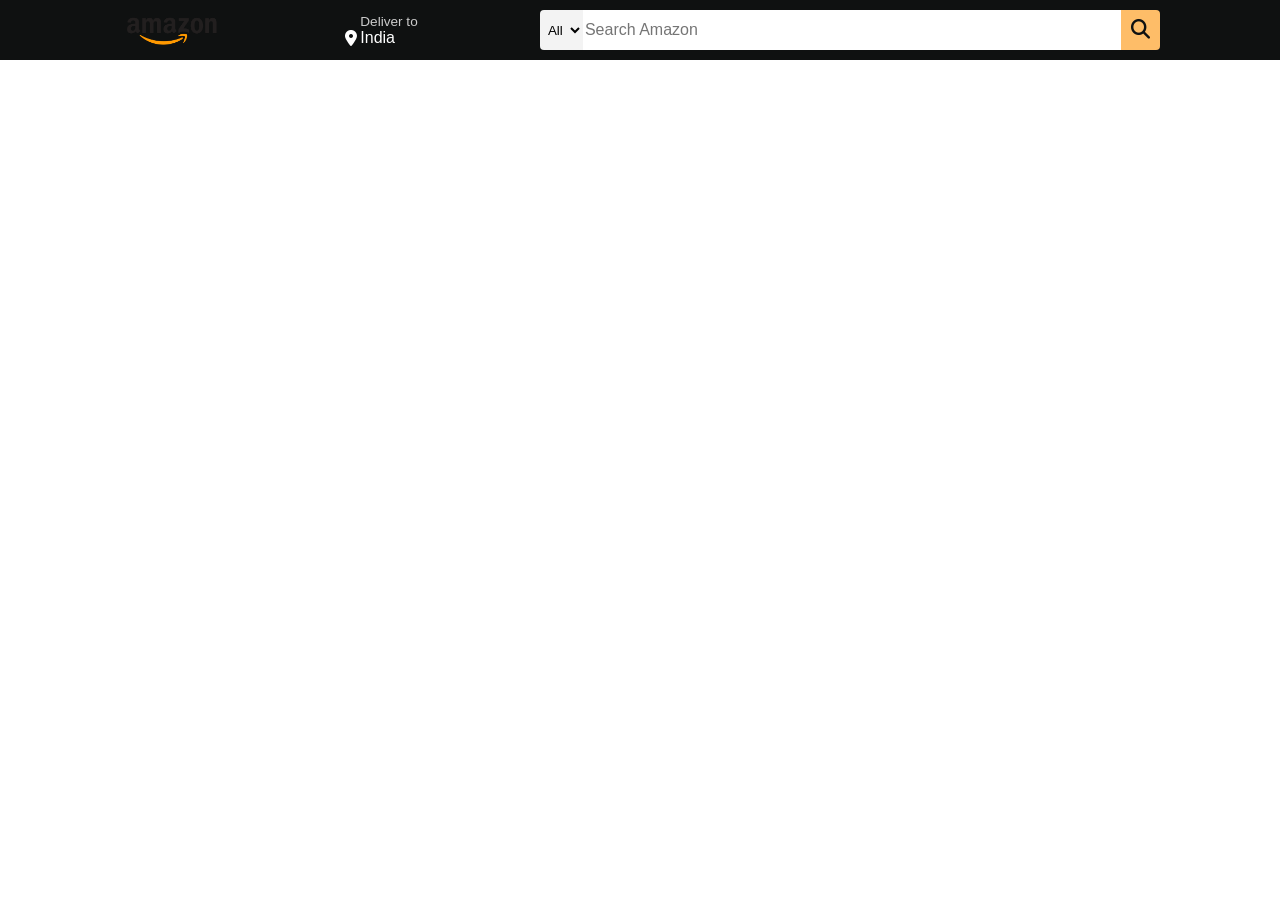
==== AmazonClone.html @ 043fe300 "Design Amazon navigation bar" ====
<!DOCTYPE html>
<html lang="en">
<head>
    <meta charset="UTF-8">
    <meta name="viewport" content="width=device-width, initial-scale=1.0">
    <title>Document</title>
    <link rel="stylesheet" href="https://cdnjs.cloudflare.com/ajax/libs/font-awesome/6.6.0/css/all.min.css">
    <link rel="stylesheet" href="AmazonCloneStyle.css">
</head>
<body>
    <header>
        <div class="navbar">
            <div class="nav-logo border">
                <div class="logo">

                </div>
            </div>
            <div class="nav-address border">
                <p class="add-first">Deliver to</p>
                <div class="add-icon">
                    <i class="fa-solid fa-location-dot"></i>
                    <p class="add-sec">India</p>
                </div>
            </div>
            <div class="nav-search border">
                <select class="search-select">
                    <option>All</option>
                </select>
                <input placeholder="Search Amazon" class="search-input">
                <div class="search-icon">
                    <i class="fa-solid fa-magnifying-glass"></i>
                </div>
            </div>
        </div>
    </header>
</body>
</html>
---- AmazonCloneStyle.css ----
*{
    margin: 0;
    font-family: Arial;
    border: border-box;

}
.navbar{
    height: 60px;
    background-color: #0f1111;
    color: white;
    display: flex;
    align-items: center;
    justify-content: space-evenly;
}
.nav-logo{
   height: 50px;
   width: 100px;
}
.logo{
    background-image: url(logo.png);
    background-size: cover;
    height: 50px;
    width: 100%;
}
.border{
    border: 2px solid transparent;

}
.border:hover{
    border: 2px solid white;
}
/* box 2 */
.add-first{
    color: #cccccc;
    font-size: 0.85rem;
    margin-left: 18px;
}
.add-sec{
    font-size: 1rem;
    margin-left: 3px;
}
.add-icon{
    display:flex;
    align-items: center;
    margin-left: 3px;
}
.nav-search{
    display: flex;
    justify-content: space-evenly;
    width: 620px;
    height: 40px;
    border-radius: 4px;
}
.search-select{
    background-color: #f3f3f3;
    width: 50px;
    text-align: center;
    border-top-left-radius: 4px;
    border-bottom-left-radius: 4px;
    border: none;
}
.search-input{
    width: 100%;
    font-size: 1rem;
    border: none;
}
.search-icon{
    width: 45px;
    display:flex;
    justify-content: center;
    align-items: center;
    font-size: 1.2rem;
    background-color: #febd68;
    border-top-right-radius: 4px;
    border-bottom-right-radius: 4px;
    color: #0f1111;
}
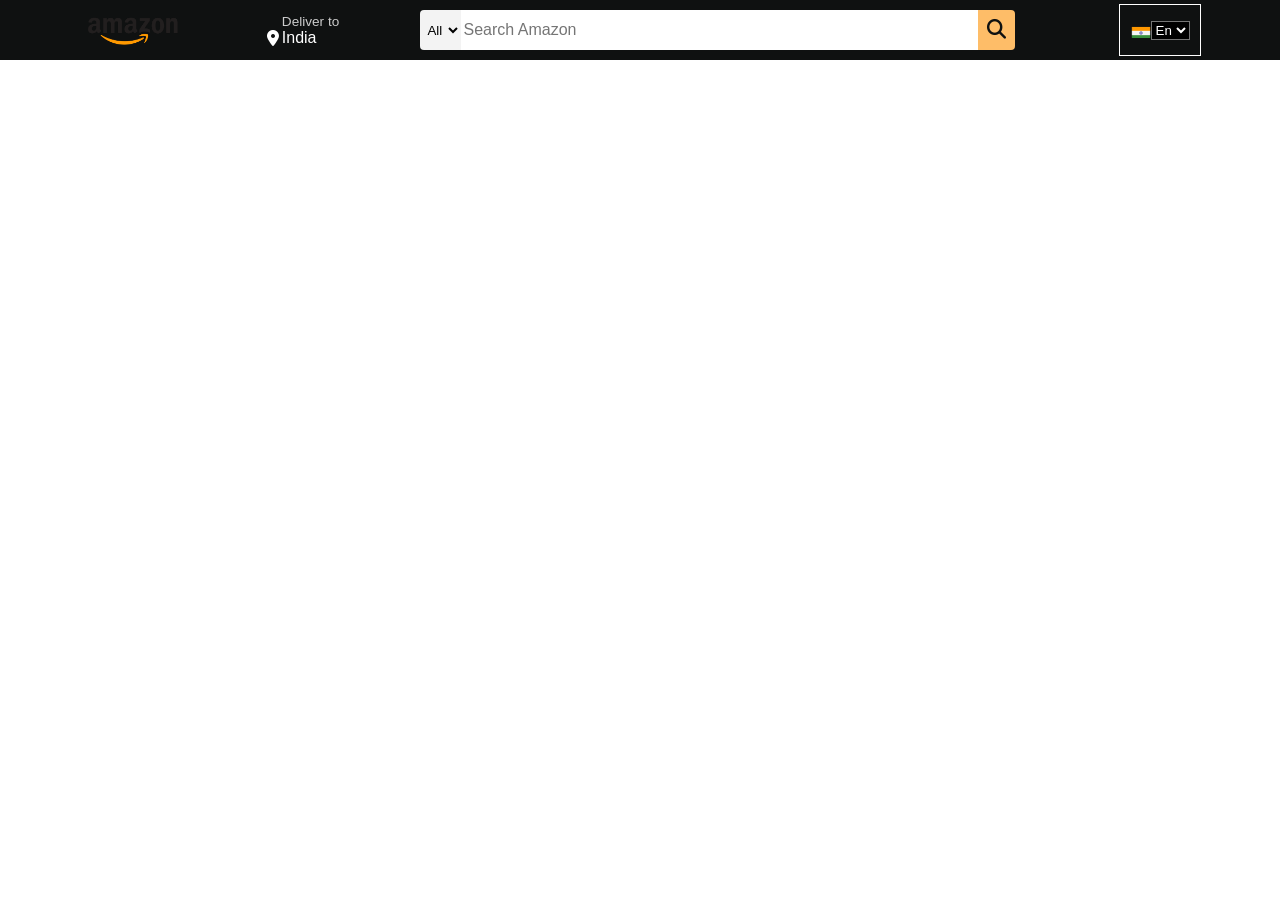
==== commit ed7bea07: "Add flag and lang" ====
--- a/AmazonClone.html
+++ b/AmazonClone.html
@@ -6,6 +6,7 @@
     <title>Document</title>
     <link rel="stylesheet" href="https://cdnjs.cloudflare.com/ajax/libs/font-awesome/6.6.0/css/all.min.css">
     <link rel="stylesheet" href="AmazonCloneStyle.css">
+    <title>Amzon</title>
 </head>
 <body>
     <header>
@@ -22,7 +23,7 @@
                     <p class="add-sec">India</p>
                 </div>
             </div>
-            <div class="nav-search border">
+            <div class="nav-search">
                 <select class="search-select">
                     <option>All</option>
                 </select>
@@ -31,6 +32,15 @@
                     <i class="fa-solid fa-magnifying-glass"></i>
                 </div>
             </div>
+            <div class="nav-flag border">
+                <div class="flag">
+
+                </div>
+                <select class="lang-select">
+                    <option>En</option>
+                </select>
+            </div>
+
         </div>
     </header>
 </body>
--- a/AmazonCloneStyle.css
+++ b/AmazonCloneStyle.css
@@ -74,4 +74,23 @@
     border-top-right-radius: 4px;
     border-bottom-right-radius: 4px;
     color: #0f1111;
+    margin-right: 25px;
+}
+.nav-flag{
+    display: flex;
+    height: 50px;
+    width: 80px;
+    align-items: center;
+    justify-content: center;
+    border:1px white solid;
+}
+.flag{
+    background-image: url(flag.png);
+    background-size: cover;
+    width: 20px;
+    height: 15px;
+}
+.lang-select{
+    background-color: black;
+    color: white;
 }
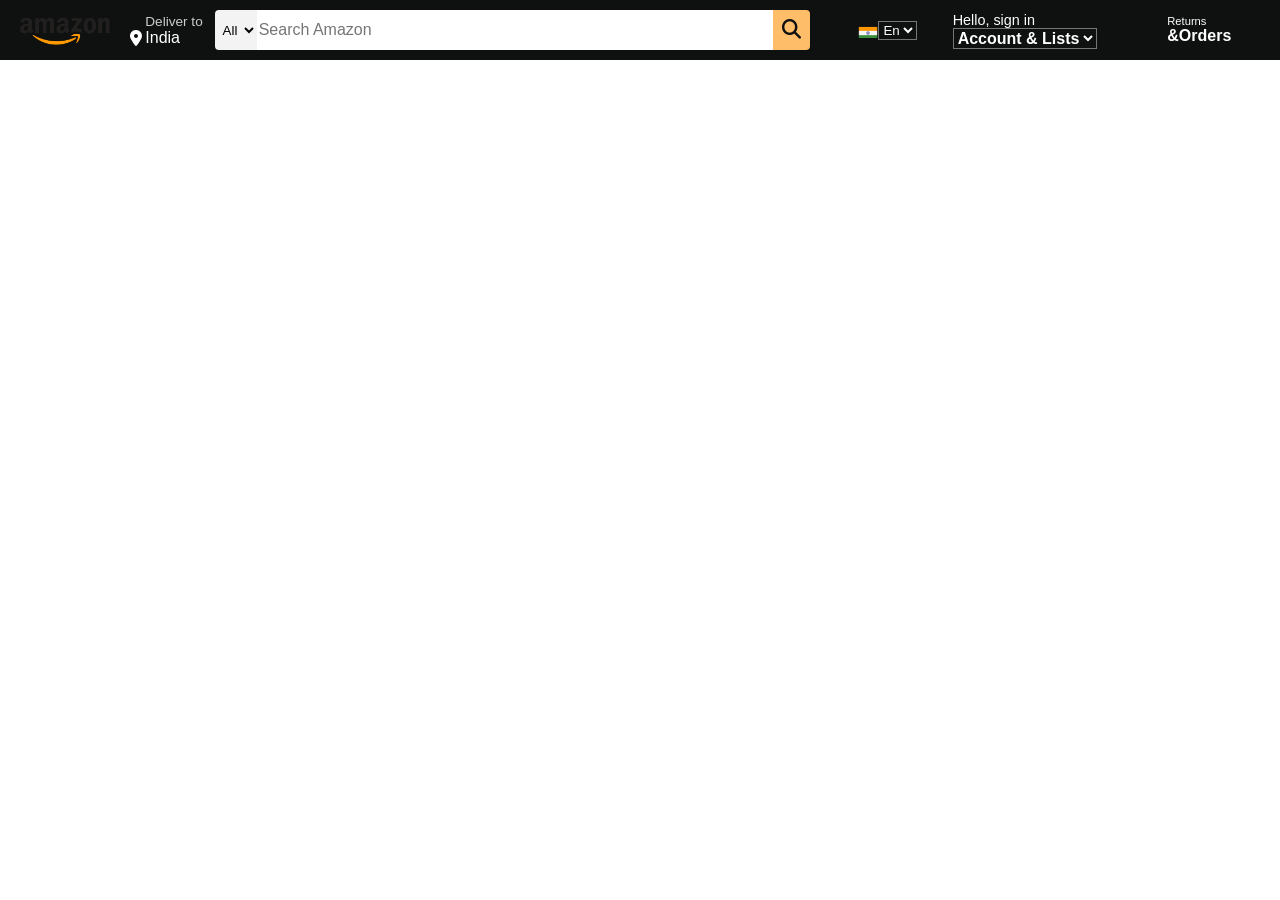
==== commit 566a9678: "add account and order section" ====
--- a/AmazonClone.html
+++ b/AmazonClone.html
@@ -40,7 +40,22 @@
                     <option>En</option>
                 </select>
             </div>
-
+            <div class="nav-signin border">
+                <div class="signin">
+                    <p><span>Hello, sign in</span></p>
+                </div>
+                <select class="account-select">
+                    <option>Account & Lists</option>
+                </select>
+            </div>
+            <div class="nav-return border">
+                <div class="return">
+                    <p>Returns</p>
+                </div>
+                <div class="order">
+                    <p>&Orders</p>
+                </div>
+            </div>
         </div>
     </header>
 </body>
--- a/AmazonCloneStyle.css
+++ b/AmazonCloneStyle.css
@@ -76,13 +76,15 @@
     color: #0f1111;
     margin-right: 25px;
 }
+.nav-search :hover{
+    border: 2px solid orange;
+}
 .nav-flag{
     display: flex;
     height: 50px;
     width: 80px;
     align-items: center;
     justify-content: center;
-    border:1px white solid;
 }
 .flag{
     background-image: url(flag.png);
@@ -91,6 +93,43 @@
     height: 15px;
 }
 .lang-select{
-    background-color: black;
+    background-color: #0f1111;
     color: white;
+}
+.nav-signin{
+    height: 50px;
+    width: 180px;
+    align-items: center;
+    justify-content: center;
+    margin-left: 10px;
+    margin-right: 10px;
+}
+.nav-signin{
+    justify-content: center;
+    align-content: center;
+}
+.signin{
+  font-size: 0.90rem;
+}
+.account-select{
+    background-color: #0f1111;
+    color: white;
+   font-size: 1rem;
+   font-weight: 700;
+}
+.nav-return{
+    justify-content: center;
+    align-content: center;
+    margin-left: 10px;
+    margin-right: 10px;
+    height: 50px;
+    width: 90px;
+}
+.return{
+    font-size: 0.70rem;
+}
+.order{
+    font-size: 1rem;
+    display: flex;
+    font-weight: 700;
 }
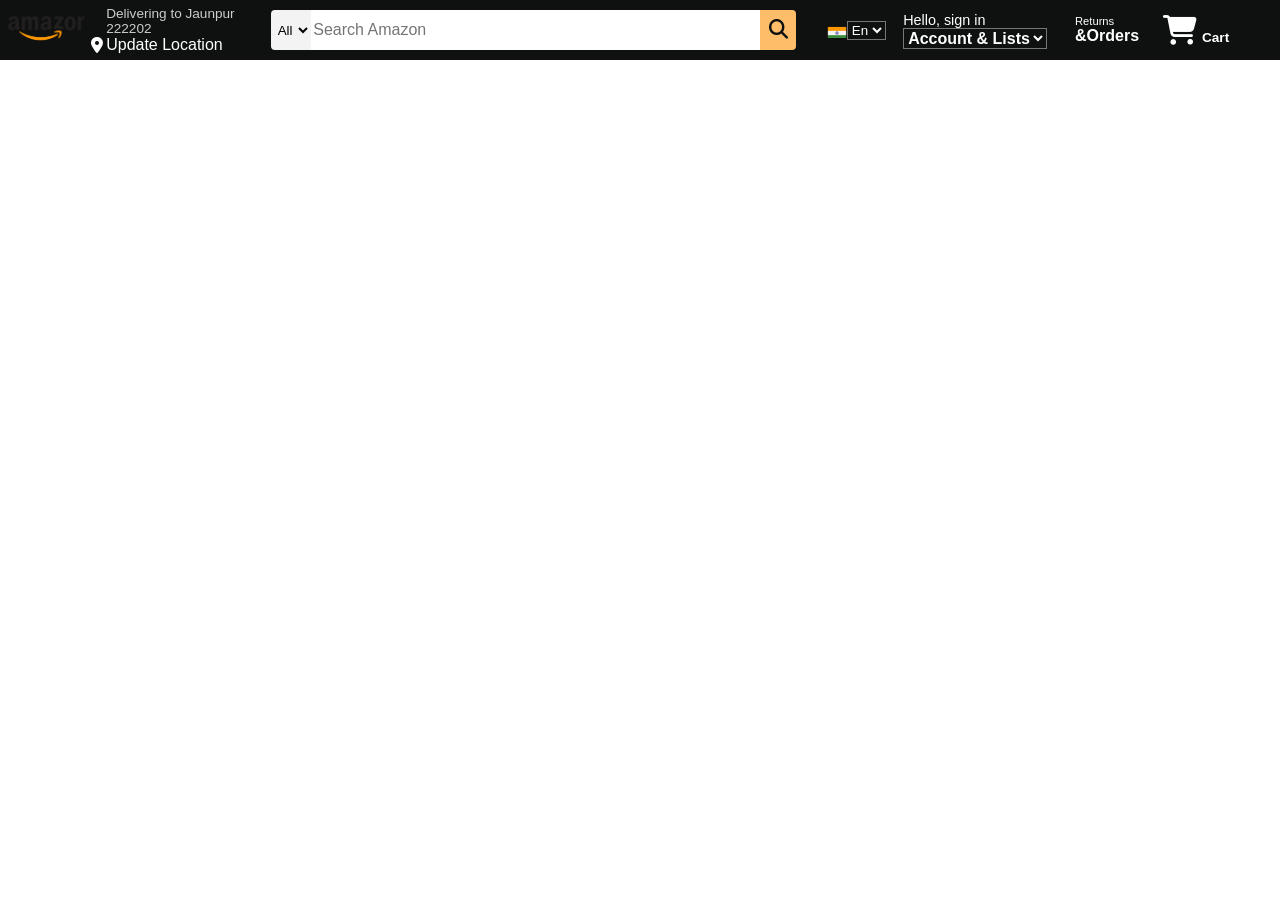
==== commit 5c313c14: "Add Cart section" ====
--- a/AmazonClone.html
+++ b/AmazonClone.html
@@ -17,10 +17,10 @@
                 </div>
             </div>
             <div class="nav-address border">
-                <p class="add-first">Deliver to</p>
+                <p class="add-first">Delivering to Jaunpur 222202</p>
                 <div class="add-icon">
                     <i class="fa-solid fa-location-dot"></i>
-                    <p class="add-sec">India</p>
+                    <p class="add-sec">Update Location</p>
                 </div>
             </div>
             <div class="nav-search">
@@ -56,6 +56,10 @@
                     <p>&Orders</p>
                 </div>
             </div>
+            <div class="nav-cart border">
+                    <i class="fa-solid fa-cart-shopping"></i>
+                    <p class="cart-txt">Cart</p>
+            </div>
         </div>
     </header>
 </body>
--- a/AmazonCloneStyle.css
+++ b/AmazonCloneStyle.css
@@ -47,9 +47,10 @@
 .nav-search{
     display: flex;
     justify-content: space-evenly;
-    width: 620px;
+    width: 670px;
     height: 40px;
     border-radius: 4px;
+    margin-left: 20px;
 }
 .search-select{
     background-color: #f3f3f3;
@@ -132,4 +133,21 @@
     font-size: 1rem;
     display: flex;
     font-weight: 700;
+}
+.nav-cart i{
+    font-size: 30px;
+}
+.nav-cart {
+    font-size: 0.85rem;
+    font-weight: 700;
+    width: 140px;
+    height: 50px;
+    display: flex;
+    /* justify-content: center; */
+    align-items: center;
+
+}
+.cart-txt{
+    margin-top: 15px;
+    margin-left: 5px;
 }
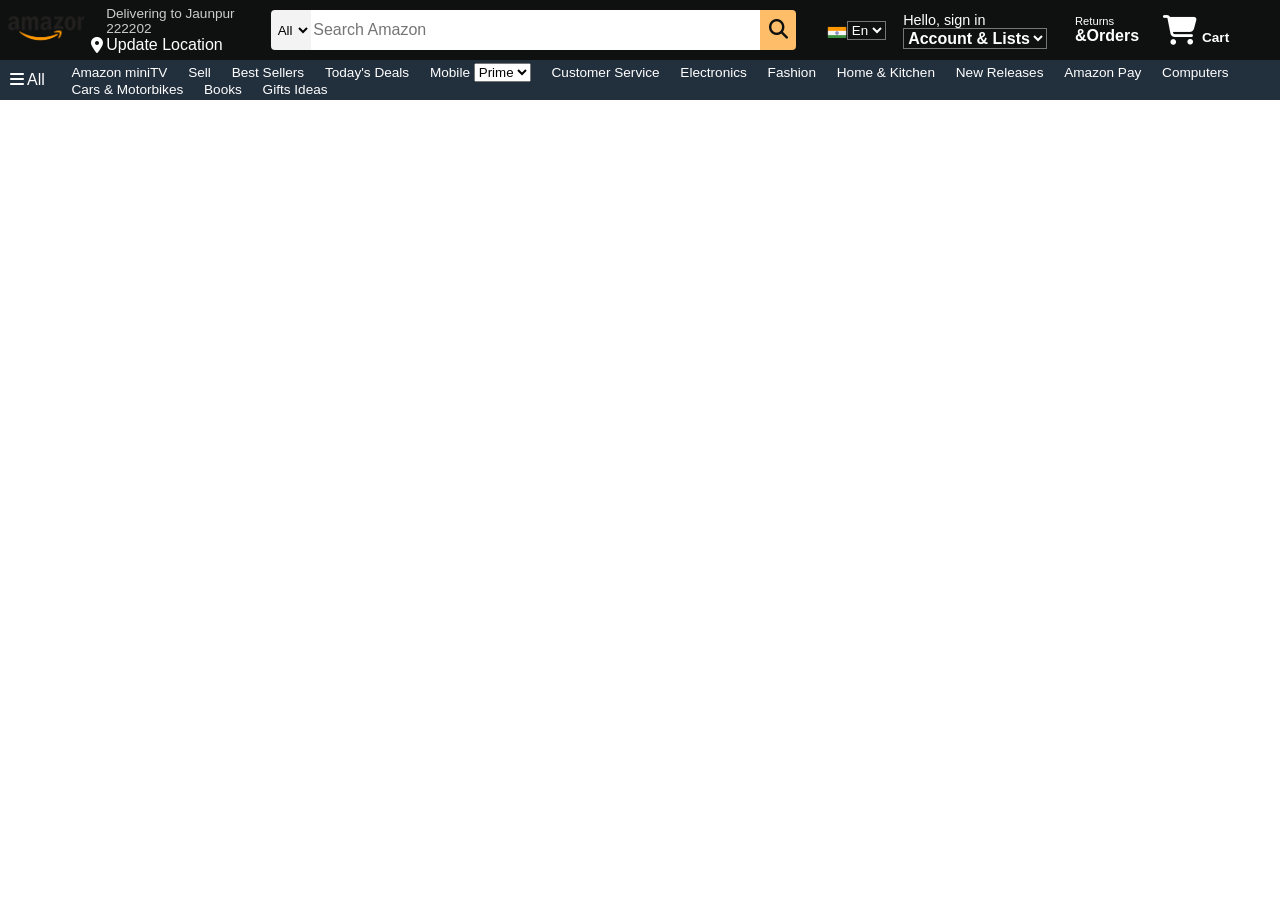
==== commit 1ac2b45f: "Panel Section Created" ====
--- a/AmazonClone.html
+++ b/AmazonClone.html
@@ -10,12 +10,16 @@
 </head>
 <body>
     <header>
+<!-- This is the NavBar Designing-->
         <div class="navbar">
+            <!-- This is Amazon Logo Bar -->
             <div class="nav-logo border">
                 <div class="logo">
 
                 </div>
             </div>
+            <!-- Logo bar design is finished
+                And Address bar is started -->
             <div class="nav-address border">
                 <p class="add-first">Delivering to Jaunpur 222202</p>
                 <div class="add-icon">
@@ -23,6 +27,8 @@
                     <p class="add-sec">Update Location</p>
                 </div>
             </div>
+            <!-- Address bar is finished
+                And Search bar is started -->
             <div class="nav-search">
                 <select class="search-select">
                     <option>All</option>
@@ -32,6 +38,8 @@
                     <i class="fa-solid fa-magnifying-glass"></i>
                 </div>
             </div>
+            <!-- Search bar is finished
+             And Flag icon design is starting -->
             <div class="nav-flag border">
                 <div class="flag">
 
@@ -40,6 +48,8 @@
                     <option>En</option>
                 </select>
             </div>
+            <!-- Flag icon are finished
+                And sign in bar is started -->
             <div class="nav-signin border">
                 <div class="signin">
                     <p><span>Hello, sign in</span></p>
@@ -48,6 +58,8 @@
                     <option>Account & Lists</option>
                 </select>
             </div>
+            <!-- sign in bar is finished
+                And Oreders bar is started -->
             <div class="nav-return border">
                 <div class="return">
                     <p>Returns</p>
@@ -56,11 +68,41 @@
                     <p>&Orders</p>
                 </div>
             </div>
+            <!-- Order bar is finished
+                And cart section is started -->
             <div class="nav-cart border">
                     <i class="fa-solid fa-cart-shopping"></i>
                     <p class="cart-txt">Cart</p>
             </div>
         </div>
+<!-- Here Navbar Design is finished
+And Grey Panal Code is Start Here -->
+        <div class="panel">
+            <div class="panel-all">
+                <i class="fa-solid fa-bars"></i>
+                All
+            </div>
+            <div class="panel-option">
+                <p>Amazon miniTV</p>
+                <p>Sell</p>
+                <p>Best Sellers</p>
+                <p>Today's Deals</p>
+                <p>Mobile</p>
+                <select >
+                    <option>Prime</option>
+                </select>
+                <p>Customer Service</p>
+                <p>Electronics</p>
+                <p>Fashion</p>
+                <p>Home & Kitchen</p>
+                <p>New Releases</p>
+                <p>Amazon Pay</p>
+                <p>Computers</p>
+                <p>Cars & Motorbikes</p>
+                <p>Books</p>
+                <p>Gifts Ideas</p>
+            </div>
+        </div>
     </header>
 </body>
 </html>
--- a/AmazonCloneStyle.css
+++ b/AmazonCloneStyle.css
@@ -1,9 +1,11 @@
+/* set web page default font margin and border */
 *{
     margin: 0;
     font-family: Arial;
     border: border-box;
 
 }
+/* desiging navbar properties */
 .navbar{
     height: 60px;
     background-color: #0f1111;
@@ -12,38 +14,45 @@
     align-items: center;
     justify-content: space-evenly;
 }
+/* design logo div height and width */
 .nav-logo{
    height: 50px;
    width: 100px;
 }
+/* set logo as a background image */
 .logo{
     background-image: url(logo.png);
     background-size: cover;
     height: 50px;
     width: 100%;
 }
+/* give the hover border effect property */
 .border{
     border: 2px solid transparent;
 
 }
+/* hover properties */
 .border:hover{
     border: 2px solid white;
 }
-/* box 2 */
+/* All select box in search bar  */
 .add-first{
     color: #cccccc;
     font-size: 0.85rem;
     margin-left: 18px;
 }
+/* search box in search bar */
 .add-sec{
     font-size: 1rem;
     margin-left: 3px;
 }
+/* search icon in search bar */
 .add-icon{
     display:flex;
     align-items: center;
     margin-left: 3px;
 }
+/* property of search bar */
 .nav-search{
     display: flex;
     justify-content: space-evenly;
@@ -52,6 +61,7 @@
     border-radius: 4px;
     margin-left: 20px;
 }
+/* Select bar properties */
 .search-select{
     background-color: #f3f3f3;
     width: 50px;
@@ -60,11 +70,13 @@
     border-bottom-left-radius: 4px;
     border: none;
 }
+/* Input bar properties in search bar */
 .search-input{
     width: 100%;
     font-size: 1rem;
     border: none;
 }
+/* search icon properties in search bar */
 .search-icon{
     width: 45px;
     display:flex;
@@ -77,9 +89,11 @@
     color: #0f1111;
     margin-right: 25px;
 }
+/* search bar orange hover effect */
 .nav-search :hover{
     border: 2px solid orange;
 }
+/* flag bar properties */
 .nav-flag{
     display: flex;
     height: 50px;
@@ -87,37 +101,39 @@
     align-items: center;
     justify-content: center;
 }
+/* flag icon set as background image */
 .flag{
     background-image: url(flag.png);
     background-size: cover;
     width: 20px;
     height: 15px;
 }
+/* language select bar property */
 .lang-select{
     background-color: #0f1111;
     color: white;
 }
+/* Sign in properties */
 .nav-signin{
     height: 50px;
     width: 180px;
-    align-items: center;
+    align-content: center;
     justify-content: center;
     margin-left: 10px;
     margin-right: 10px;
 }
-.nav-signin{
-    justify-content: center;
-    align-content: center;
-}
+/* sign in text size set */
 .signin{
   font-size: 0.90rem;
 }
+/* account selection properties */
 .account-select{
     background-color: #0f1111;
     color: white;
    font-size: 1rem;
    font-weight: 700;
 }
+/* Return bar div  properties */
 .nav-return{
     justify-content: center;
     align-content: center;
@@ -126,17 +142,21 @@
     height: 50px;
     width: 90px;
 }
+/* return txt size set */
 .return{
     font-size: 0.70rem;
 }
+/* order text property set */
 .order{
     font-size: 1rem;
     display: flex;
     font-weight: 700;
 }
+/* cart icon size set */
 .nav-cart i{
     font-size: 30px;
 }
+/* cart bar div properties */
 .nav-cart {
     font-size: 0.85rem;
     font-weight: 700;
@@ -147,7 +167,27 @@
     align-items: center;
 
 }
+/* Cart text margin set */
 .cart-txt{
     margin-top: 15px;
     margin-left: 5px;
+}
+/* panel Section Properties */
+.panel{
+    display: flex;
+    height: 40px;
+    background-color: #222f3d;
+    color: white;
+    align-items: center;
+    justify-content: space-evenly;
+}
+/* panel option paragraph property define */
+.panel-option p{
+    display:inline;
+    margin-left: 17px;
+}
+/* option bar remain or whole properties */
+.panel-option{
+width: 95%;
+font-size: 0.85rem;
 }
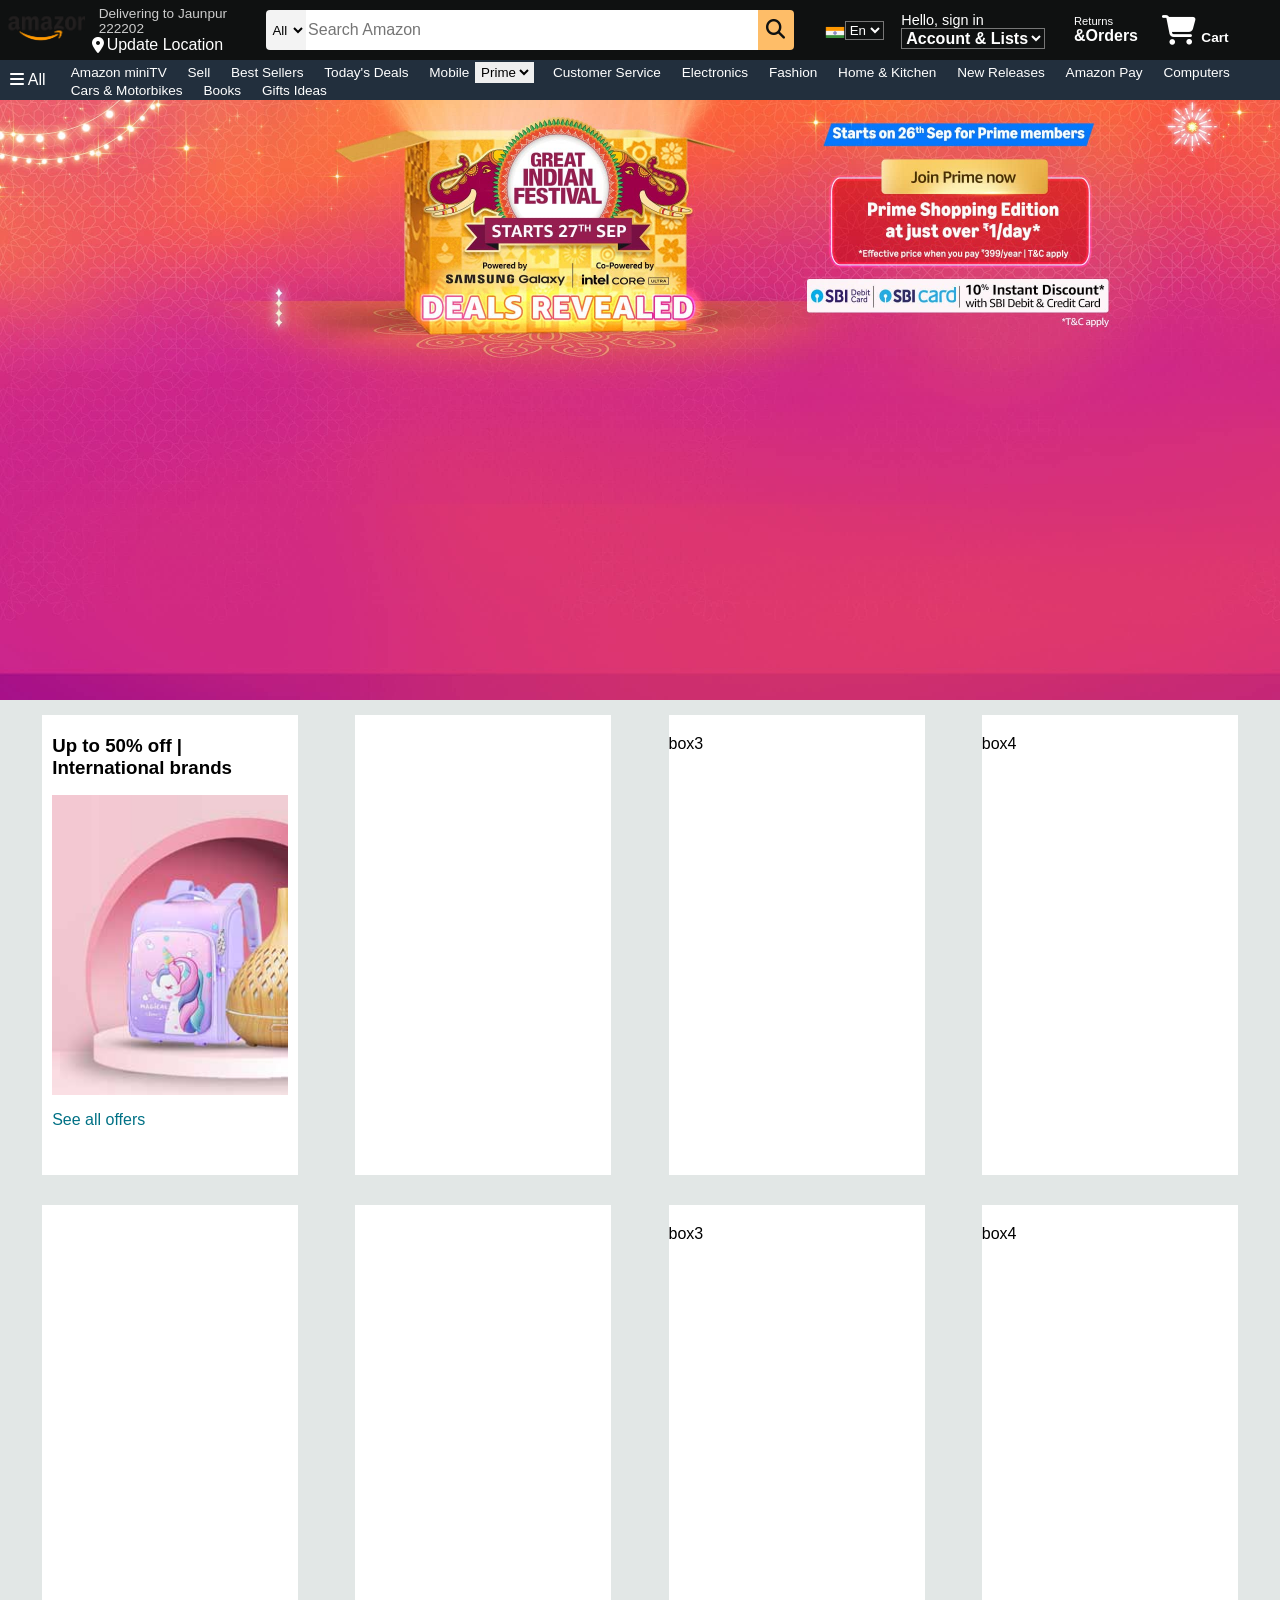
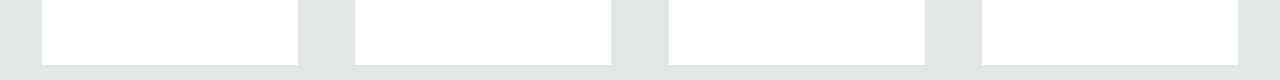
==== commit 20323646: "shop section design complete but some change may required" ====
--- a/AmazonClone.html
+++ b/AmazonClone.html
@@ -78,31 +78,72 @@
 <!-- Here Navbar Design is finished
 And Grey Panal Code is Start Here -->
         <div class="panel">
-            <div class="panel-all">
+            <div class="panel-all border">
                 <i class="fa-solid fa-bars"></i>
                 All
             </div>
             <div class="panel-option">
-                <p>Amazon miniTV</p>
-                <p>Sell</p>
-                <p>Best Sellers</p>
-                <p>Today's Deals</p>
-                <p>Mobile</p>
-                <select >
+                <p class="border">Amazon miniTV</p>
+                <p class="border">Sell</p>
+                <p class="border">Best Sellers</p>
+                <p class="border">Today's Deals</p>
+                <p class="border">Mobile</p>
+                <select  class="border">
                     <option>Prime</option>
                 </select>
-                <p>Customer Service</p>
-                <p>Electronics</p>
-                <p>Fashion</p>
-                <p>Home & Kitchen</p>
-                <p>New Releases</p>
-                <p>Amazon Pay</p>
-                <p>Computers</p>
-                <p>Cars & Motorbikes</p>
-                <p>Books</p>
-                <p>Gifts Ideas</p>
+                <p class="border">Customer Service</p>
+                <p class="border">Electronics</p>
+                <p class="border">Fashion</p>
+                <p class="border">Home & Kitchen</p>
+                <p class="border">New Releases</p>
+                <p class="border">Amazon Pay</p>
+                <p class="border">Computers</p>
+                <p class="border">Cars & Motorbikes</p>
+                <p class="border">Books</p>
+                <p class="border">Gifts Ideas</p>
             </div>
         </div>
+<!-- Completed panel Section  -->
     </header>
+<!-- Start the code of website image part-->
+    <div class="hero-section">
+        <div class="hero-msg">
+            <p></p>
+        </div>
+    </div>
+<!-- shop section div boxes design -->
+    <div class="shop-section">
+        <div class="box1 box">
+            <div class="box-content">
+                <h3>Up to 50% off | International brands</h3>
+            <div class="box-img" style="background-image: url('box1.jpg');">
+
+            </div>
+            <p>See all offers</p>
+            </div>
+        </div>
+        <div class="box2 box">
+           
+        </div>
+        <div class="box3 box">
+            box3
+        </div>
+        <div class="box4 box">
+            box4
+        </div>
+        <div class="box5 box">
+           
+        </div>
+        <div class="box6 box">
+           
+        </div>
+        <div class="box7 box">
+            box3
+        </div>
+        <div class="box8 box">
+            box4
+        </div>
+
+    </div>
 </body>
 </html>
--- a/AmazonCloneStyle.css
+++ b/AmazonCloneStyle.css
@@ -39,7 +39,7 @@
 .add-first{
     color: #cccccc;
     font-size: 0.85rem;
-    margin-left: 18px;
+    margin-left: 10px;
 }
 /* search box in search bar */
 .add-sec{
@@ -184,10 +184,48 @@
 /* panel option paragraph property define */
 .panel-option p{
     display:inline;
-    margin-left: 17px;
+    margin-left: 13px;
 }
 /* option bar remain or whole properties */
 .panel-option{
 width: 95%;
 font-size: 0.85rem;
-}+}
+/* start the website main image page naming as hero-section */
+.hero-section{
+    background-image: url("hero.jpg");
+    height: 600px;
+    background-size: cover;
+}
+/* shop section properties */
+.shop-section{
+    display: flex;
+    flex-wrap: wrap;
+    justify-content: space-evenly;
+    background-color: #e2e7e6;
+}
+/* Shop Section boxes design */
+.box{
+    height: 425px;
+    width: 20%;
+    background-color: white;
+    padding: 20px 0px 15px;
+    margin: 15px;
+}
+/* box1 image property */
+.box-img{
+    height: 300px;
+    background-size: cover;
+    margin-top: 1rem;
+    margin-bottom: 1rem;
+}
+/* box content property */
+.box-content{
+    margin-left: 10px;
+    margin-right: 10px;
+}
+/* box content paragraph property */
+.box-content p{
+    color: #007185;
+}
+/* Subbox properties */
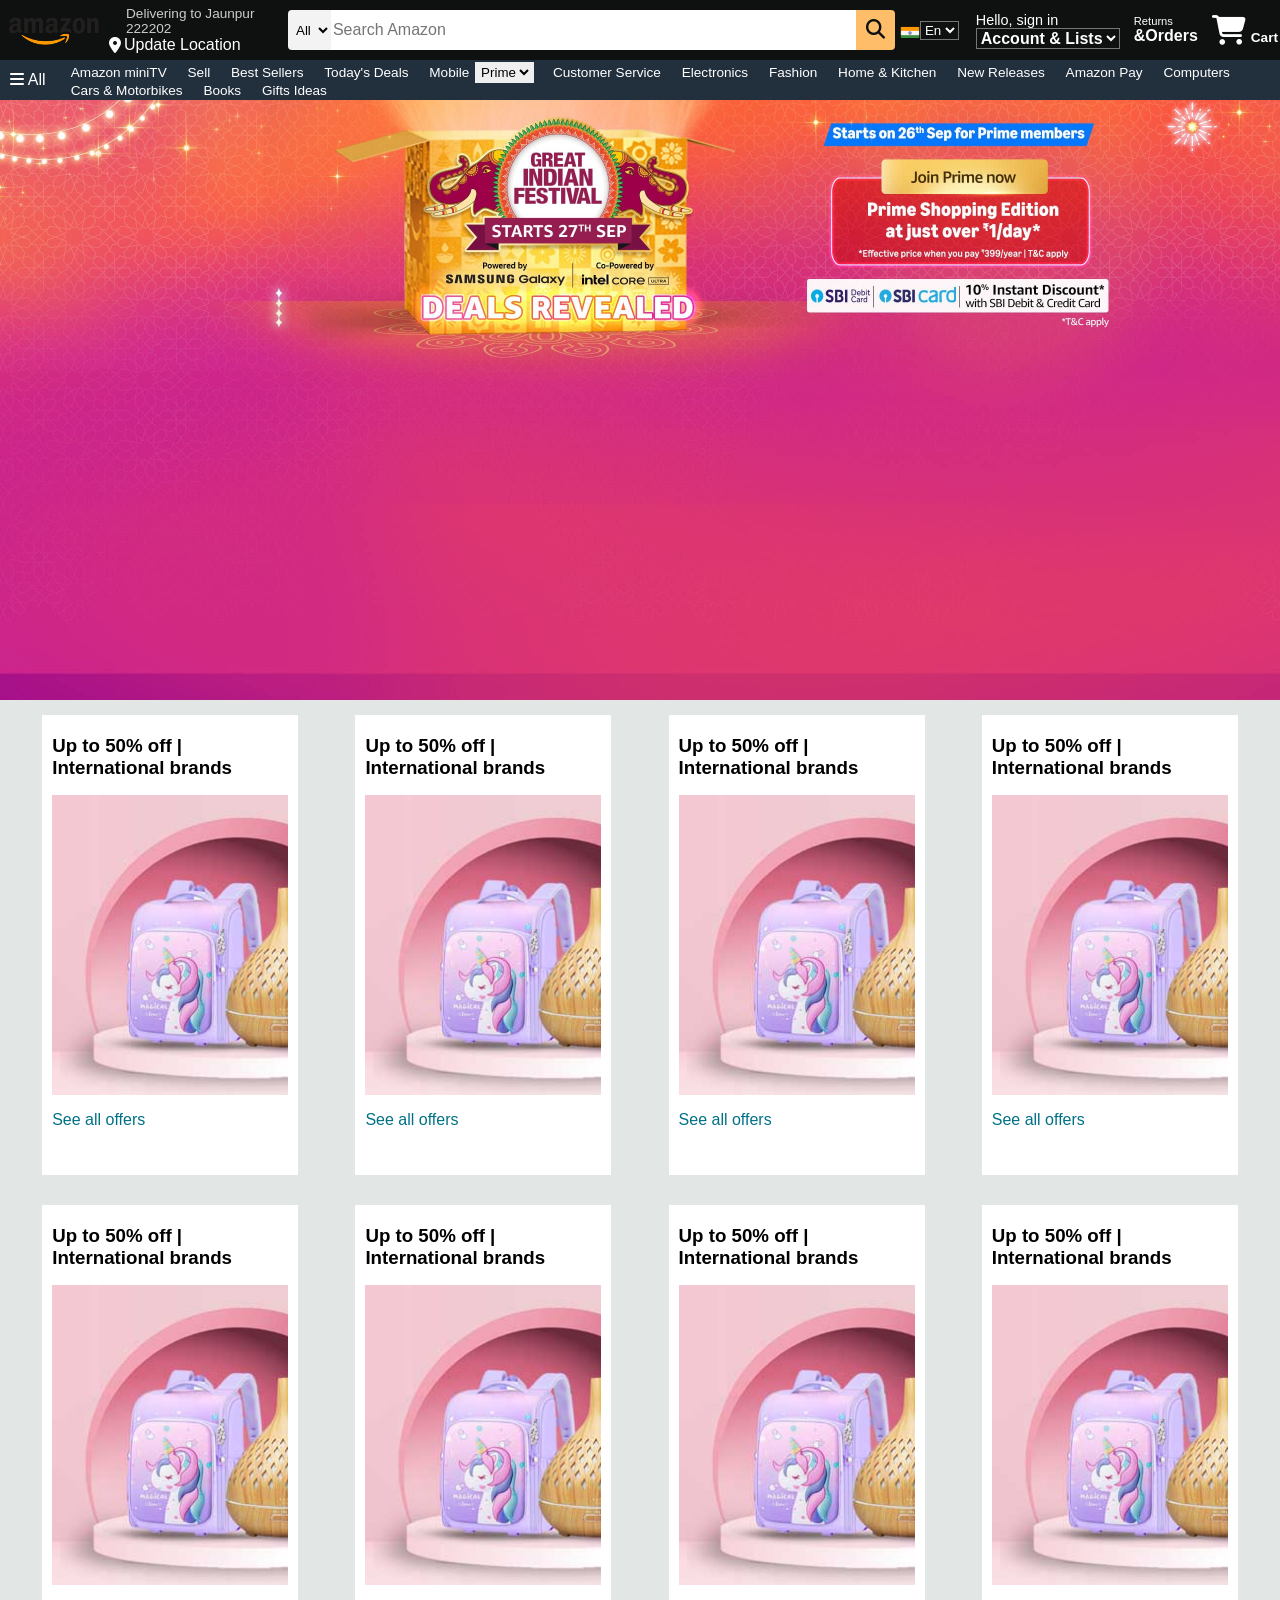
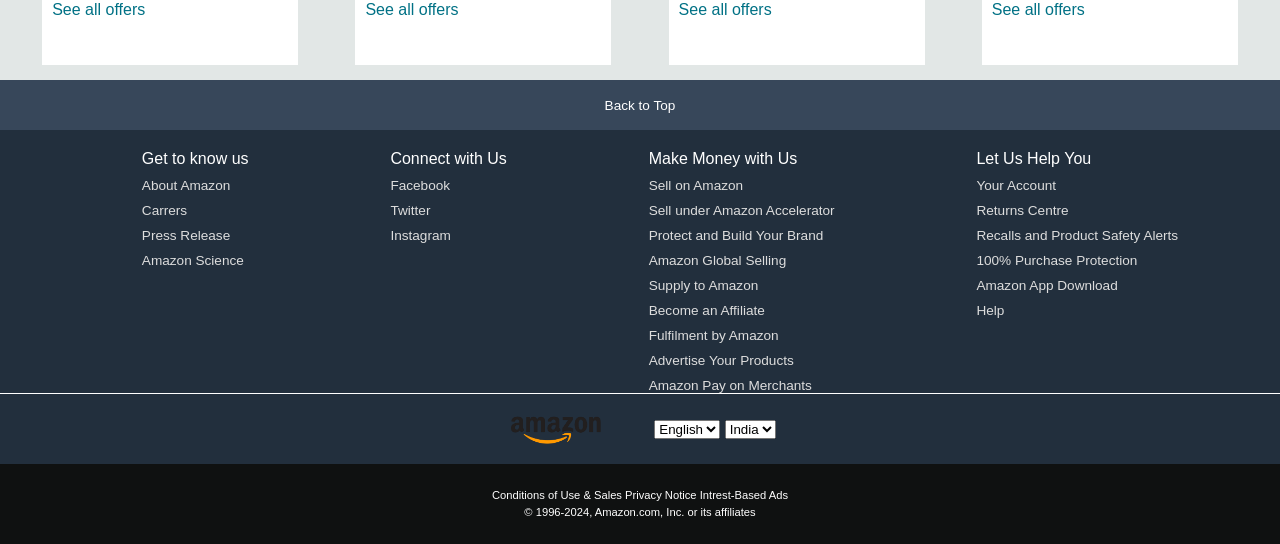
==== commit 776d97db: "Footer bar complete only some changes may apply:" ====
--- a/AmazonClone.html
+++ b/AmazonClone.html
@@ -123,27 +123,132 @@
             </div>
         </div>
         <div class="box2 box">
-           
+            <div class="box-content">
+                <h3>Up to 50% off | International brands</h3>
+            <div class="box-img" style="background-image: url('box1.jpg');">
+
+            </div>
+            <p>See all offers</p>
+            </div>
         </div>
         <div class="box3 box">
-            box3
+            <div class="box-content">
+                <h3>Up to 50% off | International brands</h3>
+            <div class="box-img" style="background-image: url('box1.jpg');">
+
+            </div>
+            <p>See all offers</p>
+            </div>
         </div>
         <div class="box4 box">
-            box4
+            <div class="box-content">
+                <h3>Up to 50% off | International brands</h3>
+            <div class="box-img" style="background-image: url('box1.jpg');">
+
+            </div>
+            <p>See all offers</p>
+            </div>
         </div>
         <div class="box5 box">
-           
+            <div class="box-content">
+                <h3>Up to 50% off | International brands</h3>
+            <div class="box-img" style="background-image: url('box1.jpg');">
+
+            </div>
+            <p>See all offers</p>
+            </div>
         </div>
         <div class="box6 box">
-           
+            <div class="box-content">
+                <h3>Up to 50% off | International brands</h3>
+            <div class="box-img" style="background-image: url('box1.jpg');">
+
+            </div>
+            <p>See all offers</p>
+            </div>
         </div>
         <div class="box7 box">
-            box3
+            <div class="box-content">
+                <h3>Up to 50% off | International brands</h3>
+            <div class="box-img" style="background-image: url('box1.jpg');">
+
+            </div>
+            <p>See all offers</p>
+            </div>
         </div>
         <div class="box8 box">
-            box4
-        </div>
-
+            <div class="box-content">
+                <h3>Up to 50% off | International brands</h3>
+            <div class="box-img" style="background-image: url('box1.jpg');">
+
+            </div>
+            <p>See all offers</p>
+            </div>
+        </div>
     </div>
+<!-- Shop section are Created and
+ Website Footer page content are starting here -->
+    <footer>
+        <div class="foot-panel1">
+            Back to Top
+        </div>
+        <div class="foot-panel2">
+            <ul>
+                <p>Get to know us</p>
+                <a>About Amazon</a>
+                <a>Carrers</a>
+                <a>Press Release</a>
+                <a>Amazon Science</a>
+            </ul>
+            <ul>
+                <p>Connect with Us</p>
+                <a>Facebook</a>
+                <a>Twitter</a>
+                <a>Instagram</a>
+            </ul>
+            <ul>
+                <p>Make Money with Us</p>
+                <a>Sell on Amazon</a>
+                <a>Sell under Amazon Accelerator</a>
+                <a>Protect and Build Your Brand</a>
+                <a>Amazon Global Selling</a>
+                <a>Supply to Amazon</a>
+                <a>Become an Affiliate</a>
+                <a>Fulfilment by Amazon</a>
+                <a>Advertise Your Products</a>
+                <a>Amazon Pay on Merchants</a>
+            </ul>
+            <ul>
+                <p>Let Us Help You</p>
+                <a>Your Account</a>
+                <a>Returns Centre</a>
+                <a>Recalls and Product Safety Alerts</a>
+                <a>100% Purchase Protection</a>
+                <a>Amazon App Download</a>
+                <a>Help</a>
+            </ul> 
+        </div>
+        <div class="foot-panel3">
+            <div class="logo"> </div>
+            <div class="select-lang">
+                <select>
+                    <option class="lang">English</option>
+                </select>
+                <select>
+                    <option class="country">India</option>
+                </select>
+            </div>
+        </div>
+        <div class="foot-panel4">
+           <div class="pages">
+            <a>Conditions of Use & Sales</a>
+            <a>Privacy Notice</a>
+            <a>Intrest-Based Ads</a>
+           </div>
+           <div class="copyright">
+            © 1996-2024, Amazon.com, Inc. or its affiliates
+           </div>
+        </div>
+    </footer>
 </body>
 </html>
--- a/AmazonCloneStyle.css
+++ b/AmazonCloneStyle.css
@@ -39,7 +39,7 @@
 .add-first{
     color: #cccccc;
     font-size: 0.85rem;
-    margin-left: 10px;
+    margin-left: 20px;
 }
 /* search box in search bar */
 .add-sec{
@@ -56,7 +56,7 @@
 .nav-search{
     display: flex;
     justify-content: space-evenly;
-    width: 670px;
+    width: 750px;
     height: 40px;
     border-radius: 4px;
     margin-left: 20px;
@@ -87,10 +87,9 @@
     border-top-right-radius: 4px;
     border-bottom-right-radius: 4px;
     color: #0f1111;
-    margin-right: 25px;
 }
 /* search bar orange hover effect */
-.nav-search :hover{
+.nav-search:hover{
     border: 2px solid orange;
 }
 /* flag bar properties */
@@ -116,54 +115,55 @@
 /* Sign in properties */
 .nav-signin{
     height: 50px;
-    width: 180px;
+    width: 170px;
     align-content: center;
     justify-content: center;
-    margin-left: 10px;
-    margin-right: 10px;
+    
 }
 /* sign in text size set */
 .signin{
   font-size: 0.90rem;
+  margin-left: 10px;
 }
 /* account selection properties */
 .account-select{
     background-color: #0f1111;
     color: white;
-   font-size: 1rem;
-   font-weight: 700;
+    font-size: 1rem;
+    font-weight: 700;
+    margin-left: 10px;
 }
 /* Return bar div  properties */
 .nav-return{
     justify-content: center;
     align-content: center;
-    margin-left: 10px;
-    margin-right: 10px;
-    height: 50px;
-    width: 90px;
+    height: 50px;
+    width: 85px;
 }
 /* return txt size set */
 .return{
     font-size: 0.70rem;
+    margin-left: 10px;
 }
 /* order text property set */
 .order{
     font-size: 1rem;
     display: flex;
     font-weight: 700;
+    margin-left: 10px;
 }
 /* cart icon size set */
 .nav-cart i{
     font-size: 30px;
+    margin-left: 10px;
 }
 /* cart bar div properties */
 .nav-cart {
     font-size: 0.85rem;
     font-weight: 700;
-    width: 140px;
-    height: 50px;
-    display: flex;
-    /* justify-content: center; */
+    width: 90px;
+    height: 50px;
+    display: flex;
     align-items: center;
 
 }
@@ -229,3 +229,71 @@
     color: #007185;
 }
 /* Subbox properties */
+
+
+
+
+/* Footer panel1 properties */
+.footer{
+    margin-top: 15px;
+}
+.foot-panel1{
+    background-color: #37475a;
+    color: white;
+    height: 50px;
+    display: flex;
+    justify-content: center;
+    align-items: center;
+    font-size: 0.85rem;
+}
+.foot-panel2{
+    background-color: #222f3d;
+    color: white;
+    display: flex;
+    justify-content: space-evenly;
+}
+ul{
+    margin-top: 20px;
+}
+ul a{
+    display: block;
+    font-size: 0.85rem;
+    margin-top: 10px;
+    color: #dddddd;
+}
+.foot-panel3{
+    background-color: #222f3d;
+    color: white;
+    border-top: 0.5px solid white;
+    height: 70px;
+    display: flex;
+    justify-content: center;
+    align-items: center;
+}
+.logo{
+    background-image: url(logo.png);
+    background-size: cover;
+    height: 50px;
+    width: 100px;
+}
+.select-lang{
+    margin-left: 50px;
+}
+.lang{
+   font-size: 13px;
+   color: #cccccc;
+   padding: 0px 8px;
+}
+.foot-panel4{
+    background-color: #0f1111;
+    color: white;
+    height: 80px;
+    font-size: 0.7rem;
+    text-align: center;  
+}
+.pages{
+    padding-top: 25px;
+}
+.copyright{
+    padding-top: 5px;
+}
